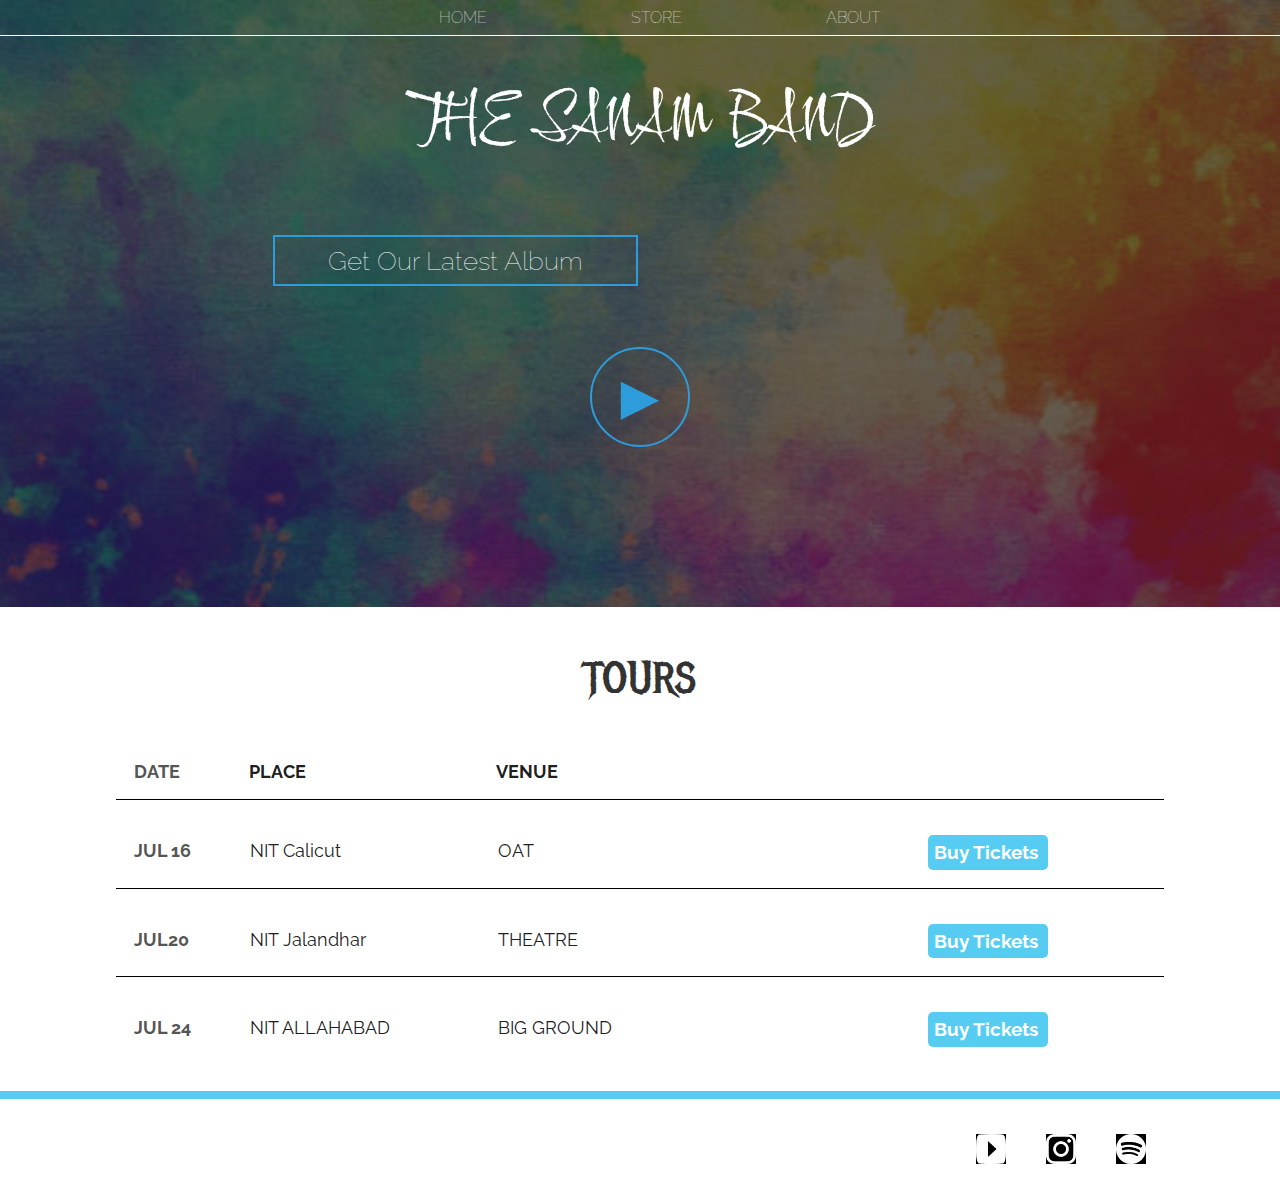
==== index.html @ cd9b87f7 "Add files" ====
<!DOCTYPE html>
<html lang="en">
  <head>
    <meta charset="UTF-8" />
    <meta http-equiv="X-UA-Compatible" content="IE=edge" />
    <meta name="description" content="this is a description " />
    <title>THE SANAM</title>
    <link rel="stylesheet" href="style1.css">
  </head>
  <body>
    <header class="main-header">
      <nav class="nav main_nav">
        <ul>
            <li>
                <a href="index.html">HOME</a>
              </li>
              <li>
                <a href="store.html">STORE</a>
              </li>
              <li>
                <a href="about.html">ABOUT</a>
              </li>
        </ul>
      </nav> 
     
      <h1 class="main_heading main_heading_large">THE SANAM BAND</h1>
      <div class="container">
      <button type="button" class="btn btn-header ">Get Our Latest Album</button>
    </div>
      <button class="btn btn-header btn-play">&#9658;</button>
      <!-- TODO:enter a  background image -->
    </header>
    <section class="content-section container">
      <h2 class="section-heading">TOURS</h2>
      <div>
        <div class="tour-row tour-heading">
          <span class=" tour-item tour-date">DATE</span>         
          <span class="tour-item tour-city"> PLACE </span>
          <span class="tour-item  tour-venue">VENUE</span>
          
        </div>
        <div class="tour-row">
          <span class="tour-date tour-item"> JUL 16 </span> 
          <span class="tour-item tour-city">NIT Calicut</span>
          <span class="tour-item  tour-venue "> OAT </span>
          <button class="btn tour-item btn-primary" >Buy Tickets</button>
         
        </div>
        <div class="tour-row">
            <span class="tour-date tour-item"> JUL20 </span> 
            <span class="tour-item tour-city">NIT Jalandhar</span>
            <span class="tour-item  tour-venue">THEATRE </span>
            <button  class="btn tour-item  btn-primary" >Buy Tickets</button>
           
        </div>
        <div class="tour-row">
        <span class="tour-date tour-item"> JUL 24 </span> 
          <span class="tour-item tour-city">NIT ALLAHABAD</span>
          <span class="tour-item tour-venue"> BIG GROUND </span>
          <button  class="btn tour-item  btn-primary">Buy Tickets</button>
        </div>
         
      </div>
    </section>
    <footer class="main-footer"></footer>
    <div class="container footer_container">
      <h2 class="main_heading">THE SANAM BAND</h2>
      <ul class="footer-nav nav">
        <li>
        <a href="https://www.youtube.com/channel/UCnrG75VRwdlp2wtwfpOCBRQ" target="_blank">
            <img src="images/yt white.png" alt="YouTube" ></a>
        </li>
        <li>  
        <a href="https://www.instagram.com/sanampuri/?hl=en" target="_blank" >
            <img src="images/insta white.png" alt="Instagram" ></a>
        </li>
        <li>
        <a href="https://www.spotify.com/in-en/" target="_blank" ><img src="images/spotify white.png " alt="Spotify" ></a>
        </li>
      </ul>
    </div>
  </footer>
  </body>
</html>
---- style1.css ----
@import url('https://fonts.googleapis.com/css2?family=Raleway:wght@200&display=swap');
@import url('https://fonts.googleapis.com/css2?family=Comforter+Brush&display=swap');
@import url('https://fonts.googleapis.com/css2?family=Metal+Mania&display=swap');

*{
    box-sizing: border-box;
    font-family:Raleway;
    color: rgba(0, 0, 0, 0.9);
}
html,body{
    margin:0;
    padding:0;
}

.nav ul{
    margin:0;
}
.nav li{
    display: inline;

}
.main_nav{
    text-align: center;
    font-weight: lighter;
    border-bottom: white 1px solid;
}
.main_nav li{
    padding:0 5%;
}
.nav a{
    display:inline-block;
    padding: .5em;
    color:white;
    text-decoration: none;
}
.nav a:hover{
    background-color:rgb(255,255,255,0.4);
    font-size:1.1em;
    
}
.main_heading{
    font-family:Comforter Brush;
    font-weight: normal;
    font-style: normal;
    text-align: center;
    color:white;

}
.main_heading_large{
    font-size: 4em;
}
.about-main-heading{
    padding-top: 5%;
}
.main-header{
    background-image: url("images/back ground2.jpg") ;
    background-size:cover;
    background-repeat: no-repeat;
    background-color:rgba(0, 0, 0, 0.6);
    background-blend-mode: multiply;
    padding-bottom:10em;
    
}
.container{
    max-width:  1100px;
    margin:auto;
    padding: 0.5em 1.5em;
    font-size:1.1em;
}
.section-heading{
    font-family:Metal Mania;
    font-weight: normal;
    color:#333;
    text-align: center;
    font-size:2.5em;
}
.about-image{
  
    float: left;
    width:300px;
    height:300px;
    border-radius: 50%; 
    margin:15px;
}
.main-footer{
    background-color: #56ccf2;
    color:white;
    padding: .25em 0;
}
.footer_container{
    display:flex;
    align-items: center;

}
.footer_container ul{
    flex-grow:1;
    text-align: end;
}
.footer-nav li{
    padding:0.5em;
}
.footer-nav img{
    width:30px;
    height: 30px;
}
.btn{
    padding: .3em .3em;
    text-align: center;
    vertical-align: middle;
    cursor:pointer;
}
.btn-header{
    color:white;
    margin: 0.5em 15% 2em 15%;
    border:2px solid #2c9cdb;
    background-color: rgb(255,255,255,0.0);
    border-radius: 0cm;
    font-size:1.5em;
    font-weight: lighter;
    padding-left: 2em;
    padding-right: 2em;

}
.btn-header:hover{
    background-color: rgb(255,255,255,0.4);
}
.btn-play{
    display: block;
    margin:0 auto;
    color:#2c9cdb;
    border-radius:50%;
    font-size: 4em;
   padding:0;
   width:100px;
   height:100px;
}
.tour-row{
    border-bottom: 1px solid black;
    padding:1em;
    margin-bottom:1em
}
.tour-heading{
    font-weight: bold;
}
.tour-row:last-child{
    border-bottom: none;
}
.tour-item{
    padding-right: .5em;
    display:inline-block;
}
.tour-date
{
    color:#555;
    font-weight: bold;
    width:11%
}
.tour-city{
    width:24%;
}
.tour-venue{
    width:42%;
}
.btn-primary{
    max-width:19%;
    background-color:#56CCF2; 
    color:white;
    font-weight: bold;
    font-size:1.1em;
    border-radius: 5px;
    border:none;
}
.btn-primary:hover{
    background-color: aqua;    
}
.shop-item{
    margin: 30px;
}
.shop-item-title{
    display: block;
    width:100%;
    text-align: center;
    font-weight: bold;
    font-size:1.5em;
    color:#333;
    margin-bottom: 15px;

}
.shop-item-image{
    height:250px;
    
}
.shop-item-details{
    display:flex;
    align-items:center;
    padding:5px;
}
.shop-item-price{
    flex-grow: 1;
    
    color:rgb(59, 59, 59);

}
.shop-items{
    display: flex;
    flex-wrap:wrap;
    justify-content: space-around;
}
.shop-item-button{
    
    max-width: fit-content;
    
    margin: auto 10px;
}
.cart-header{
    font-weight:bold;
    /* padding:0px 15px; */
    font-size:1.2em;
}
.cart-column{
    display: flex;
    align-items: center;
    border-bottom:1px solid black;
    margin-right: 1.5em;
    padding-bottom: 10px;
    margin-top: 10px;
}
.cart-row{
    display: flex;
}
.cart-item{
    width:25%;
}
.cart-price{
    width:20%;
    font-size:1.2em;
    color:#333;
}
.cart-quantity{
    width:35%;
}
.cart-item-title{
    color:black;
    margin-left:0.5em;
    font-size:1.2em;
}
.cart-item-image{
    width:75px;
    height:auto;
    border-radius:10px;
}
.cart-item-btn{
    background-color: #EB5757;
    color:white;
    border:none;
    border-radius:.3em;
    font-weight: bold;
    margin-left:10px;
}
.cart-item-btn:hover
{
    background-color:#eb57579d;
}
.cart-quantity-input{
    height:34px;
    width:50px;
    border-radius:5px;
    border:1px solid #56ccf2;
    font-size:1.1em;
    background-color: #eee;
    color:#555;
    padding: 0;
    text-align:center;
    margin-right:15 px;
}
.total{
    display:flex;
    flex-grow: 1;
}
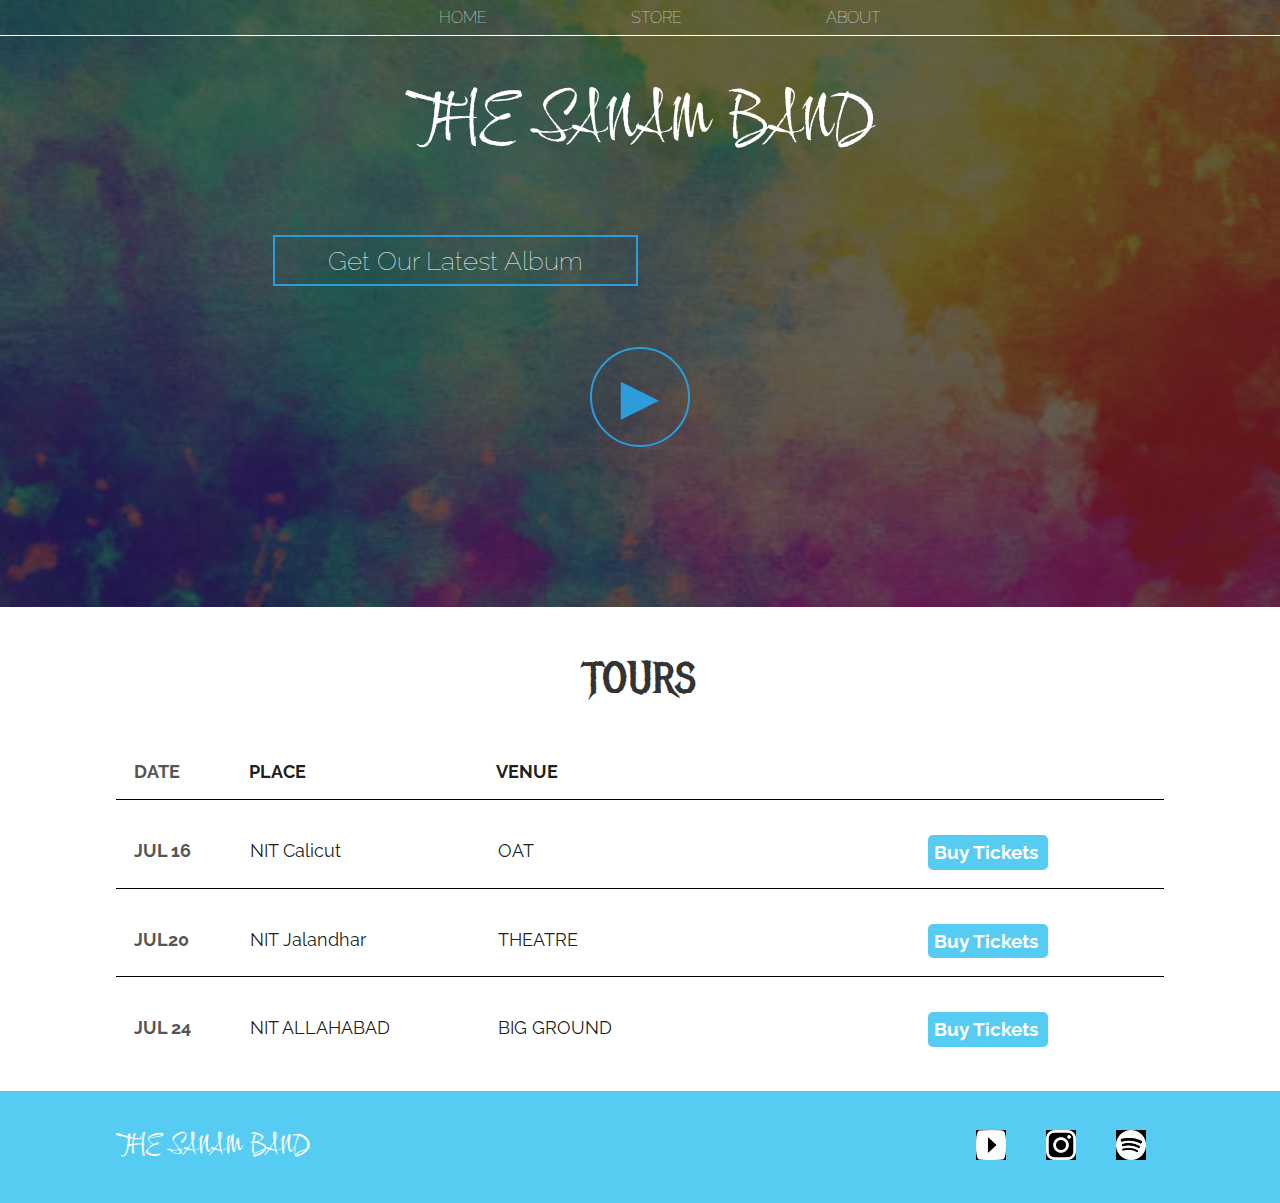
==== commit 1792c9af: "Update index.html" ====
--- a/index.html
+++ b/index.html
@@ -62,7 +62,7 @@
          
       </div>
     </section>
-    <footer class="main-footer"></footer>
+    <footer class="main-footer">
     <div class="container footer_container">
       <h2 class="main_heading">THE SANAM BAND</h2>
       <ul class="footer-nav nav">
